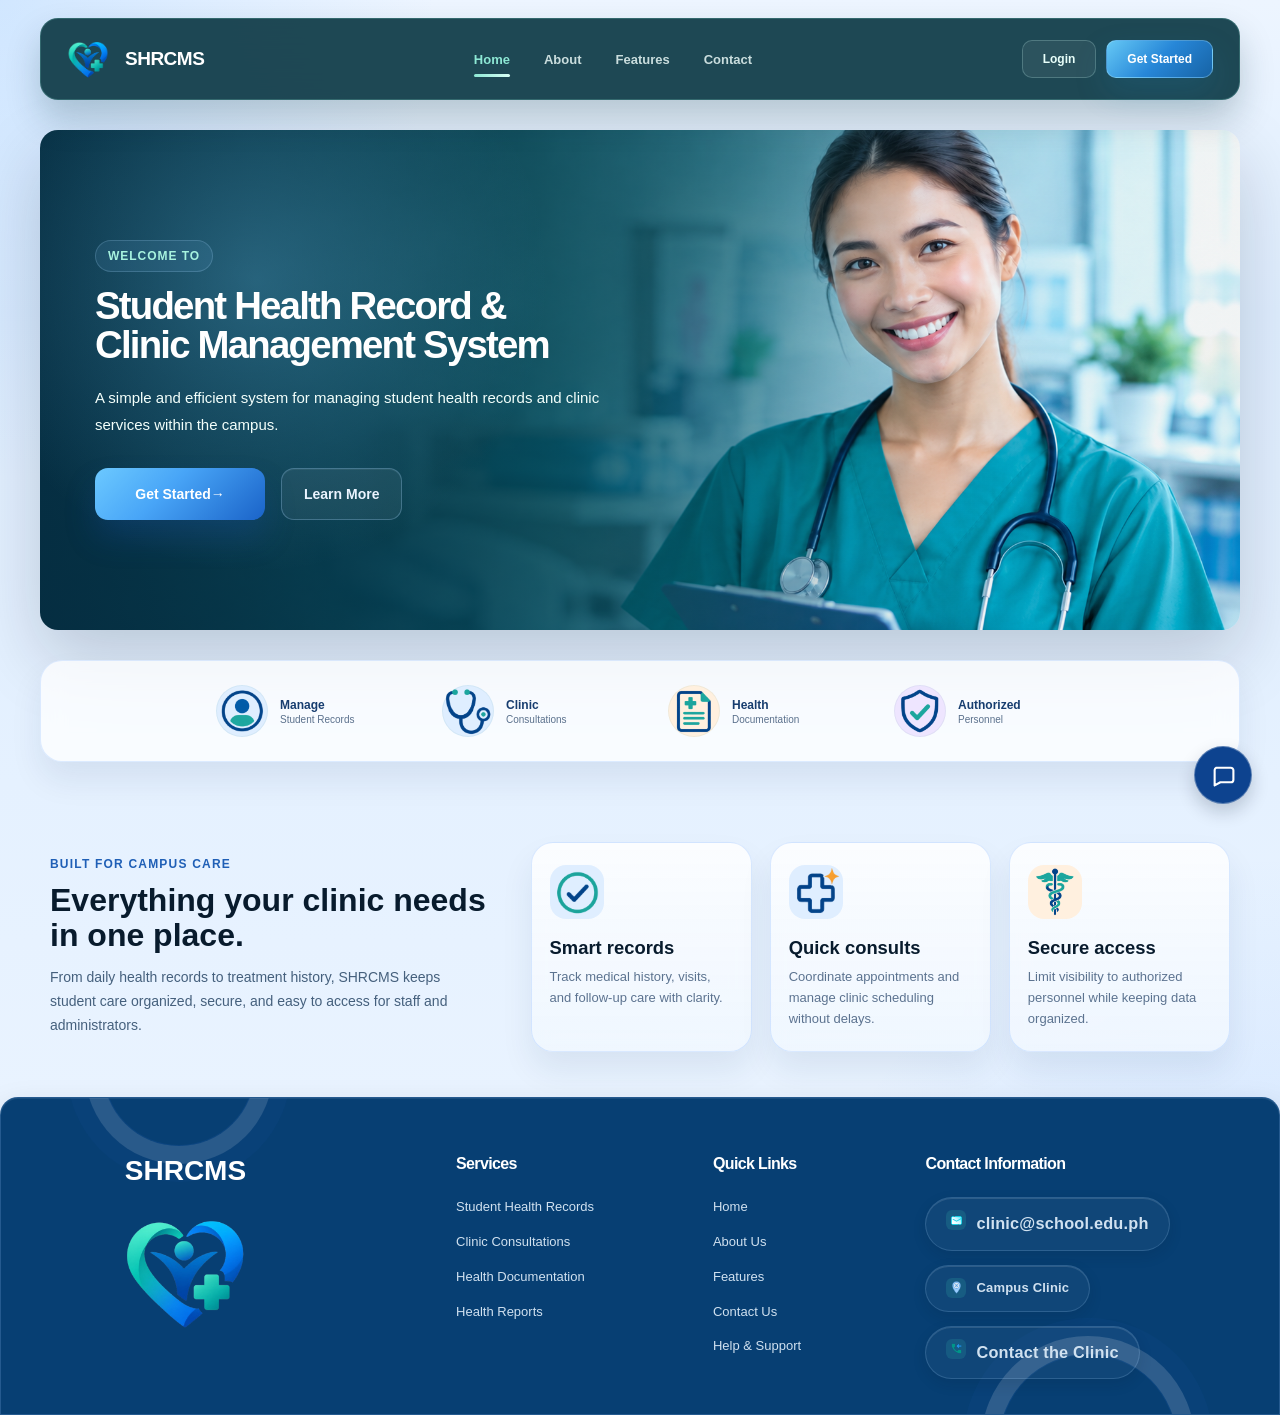
==== html/index.html @ 75ec3ccc "checking" ====
<!DOCTYPE html>
<html lang="en">
<head>
    <meta charset="UTF-8">
    <meta name="viewport" content="width=device-width, initial-scale=1.0">
    <title>SHRCMS - Student Health Record & Clinic Management System</title>

    <link rel="stylesheet" href="../css/style.css">
</head>

<body>

    <!-- ================= NAVIGATION ================= -->
    <header class="navbar">

        <div class="logo-area">
            
       <img src="../image/logo2.png"
         alt="SHRCMS Logo"
             class="brand-logo">

            <div class="logo-text">
                <h2>SHRCMS</h2>
                
            </div>
        </div>

        <nav>
            <a href="index.html" class="active">Home</a>
            <a href="about.html">About</a>
            <a href="features.html">Features</a>
            <a href="contact.html">Contact</a>
        </nav>

        <div class="nav-buttons">
            <a href="../php/login.php" class="login-btn">Login</a>
            <a href="features.html" class="start-btn">Get Started</a>
        </div>

    </header>


    <!-- ================= HERO SECTION ================= -->
    <section class="hero">

        <div class="hero-content">

            <p class="welcome">Welcome to</p>

            <h1>
                Student Health Record &<br>
                Clinic Management System
            </h1>

            <p class="description">
                A simple and efficient system for managing student
                health records and clinic services within the campus.
            </p>

            <div class="hero-buttons">
                <a href="features.html" class="primary-btn">
                    Get Started <span>→</span>
                </a>

                <a href="about.html" class="secondary-btn">
                    Learn More
                </a>
            </div>

        </div>


        <div class="clinic-image">
            <div class="clinic-building">
                <div class="clinic-sign">
                    <span>+</span>
                    CAMPUS CLINIC
                </div>

                <div class="building">
                    <div class="window"></div>
                    <div class="window"></div>
                    <div class="door"></div>
                </div>

                <div class="mini-card">
                    <strong>12</strong>
                    <span>patients today</span>
                </div>
            </div>
        </div>

    </section>

    <!-- ================= FEATURE HIGHLIGHTS ================= -->
    
<section class="quick-features">

    <div class="quick-item">
        <div class="quick-icon green">
            <img src="../image/manage.png" alt="Student records">
        </div>
        <div class="quick-text">
            <h3>Manage</h3>
            <p>Student Records</p>
        </div>
    </div>

    <div class="quick-item">
        <div class="quick-icon mint">
            <img src="../image/clinics.png" alt="Clinic consultations">
        </div>
        <div class="quick-text">
            <h3>Clinic</h3>
            <p>Consultations</p>
        </div>
    </div>

    <div class="quick-item">
        <div class="quick-icon orange">
            <img src="../image/health.png" alt="Health documentation">
        </div>
        <div class="quick-text">
            <h3>Health</h3>
            <p>Documentation</p>
        </div>
    </div>

    <div class="quick-item">
        <div class="quick-icon purple">
            <img src="../image/authorized.png" alt="Authorized personnel">
        </div>
        <div class="quick-text">
            <h3>Authorized</h3>
            <p>Personnel</p>
        </div>
    </div>


    </section>

    
<section class="feature-showcase">
    <div class="feature-intro">
        <p class="small-title">Built for campus care</p>
        <h2>Everything your clinic needs in one place.</h2>
        <p>
            From daily health records to treatment history, SHRCMS keeps student care organized,
            secure, and easy to access for staff and administrators.
        </p>
    </div>

    <div class="feature-grid">

        <!-- Smart Records -->
        <article class="feature-card">
            <div class="feature-icon green">
                <img src="../image/check.png" alt="Smart records icon">
            </div>
            <h3>Smart records</h3>
            <p>Track medical history, visits, and follow-up care with clarity.</p>
        </article>

        <!-- Quick Consults -->
        <article class="feature-card">
            <div class="feature-icon mint">
                <img src="../image/cross.png" alt="Quick consultations icon">
            </div>
            <h3>Quick consults</h3>
            <p>Coordinate appointments and manage clinic scheduling without delays.</p>
        </article>

        <!-- Secure Access -->
        <article class="feature-card">
            <div class="feature-icon coral">
                <img src="../image/secure.png" alt="Secure access icon">
            </div>
            <h3>Secure access</h3>
            <p>Limit visibility to authorized personnel while keeping data organized.</p>
        </article>

    </div>
</section>


    


<footer class="site-footer" id="footer">

    <div class="footer-inner">

        
<!-- LOGO AND TITLE -->
<!-- LOGO AND TITLE -->
<div class="footer-brand">
    <a href="index.html" class="footer-brand-title">
        <span class="footer-brand-text">
            <strong>SHRCMS</strong>
        </span>

        <img src="../image/logo2.png"
             alt="SHRCMS Logo"
             class="footer-brand-logo">
    </a>
</div>


        <!-- SERVICES -->
        <div class="footer-column">
            <h3>Services</h3>
            <a href="features.html">Student Health Records</a>
            <a href="features.html">Clinic Consultations</a>
            <a href="features.html">Health Documentation</a>
            <a href="features.html">Health Reports</a>
        </div>

        <!-- QUICK LINKS -->
        <div class="footer-column">
            <h3>Quick Links</h3>
            <a href="index.html">Home</a>
            <a href="about.html">About Us</a>
            <a href="features.html">Features</a>
            <a href="contact.html">Contact Us</a>
            <a href="contact.html">Help &amp; Support</a>
        </div>

        <!-- CONTACT INFORMATION -->
        <div class="footer-column footer-contact">
            <h3>Contact Information</h3>

            <p>
                <span class="footer-contact-icon">
                <img src="../image/email.png" alt="">
            </span>
                <a href="mailto:clinic@school.edu.ph">
                    clinic@school.edu.ph
                </a>
            </p>

            <p>
                <span class="footer-contact-icon">
                <img src="../image/location (2).png" alt="">
            </span>
                <span>Campus Clinic</span>
            </p>

            <p>
                <span class="footer-contact-icon">
                <img src="../image/contact.png" alt="">
            </span>
                <a href="contact.html">Contact the Clinic</a>
            </p>
        </div>

    </div>

</footer>

<button class="back-to-top" type="button" aria-label="Back to top" aria-hidden="true" tabindex="-1">
    ↑
</button>
<div class="social-float">
    <div class="social-links" id="social-links" aria-hidden="true">
        <a href="https://www.facebook.com/rayj.aledo.1" target="_blank" rel="noopener noreferrer"
            aria-label="Facebook" tabindex="-1">
            <svg viewBox="0 0 24 24" aria-hidden="true"><path d="M13.4 21v-8h2.7l.4-3.1h-3.1v-2c0-.9.3-1.5 1.6-1.5h1.7V3.6c-.3 0-1.3-.1-2.4-.1-2.4 0-4.1 1.5-4.1 4.2v2.3H7.5V13h2.7v8h3.2Z"/></svg>
        </a>
        <a href="https://www.instagram.com/ray_xxyz09/" target="_blank" rel="noopener noreferrer"
            aria-label="Instagram" tabindex="-1">
            <svg viewBox="0 0 24 24" aria-hidden="true"><rect x="3.5" y="3.5" width="17" height="17" rx="5"/><circle cx="12" cy="12" r="4"/><circle class="social-icon-dot" cx="17.7" cy="6.7" r="1"/></svg>
        </a>
        <a href="mailto:rayjaledo60@gmail.com" aria-label="Email" tabindex="-1">
            <svg viewBox="0 0 24 24" aria-hidden="true"><rect x="3" y="5" width="18" height="14" rx="2"/><path d="m4 7 8 6 8-6"/></svg>
        </a>
    </div>
    <button class="social-toggle" type="button" aria-label="Open social links" aria-expanded="false"
        aria-controls="social-links">
        <svg class="social-chat-icon" viewBox="0 0 24 24" aria-hidden="true"><path d="M5 4.5h14a2.5 2.5 0 0 1 2.5 2.5v9a2.5 2.5 0 0 1-2.5 2.5H9l-5.5 3v-15A2.5 2.5 0 0 1 5 4.5Z"/></svg>
        <svg class="social-close-icon" viewBox="0 0 24 24" aria-hidden="true"><path d="m6 6 12 12M18 6 6 18"/></svg>
    </button>
</div>
<script src="../js/back-to-top.js" defer></script>

</body>
</html>
---- css/style.css ----
:root {
    --emerald-900: #081b2d;
    --emerald-800: #102f4f;
    --emerald-700: #1b4b87;
    --emerald-600: #2d6fe8;
    --emerald-500: #66b2ff;
    --emerald-100: #edf7ff;
    --emerald-50: #f7fbff;
    --tea-100: #dfeeff;
    --mint-100: #d9eeff;
    --white: #ffffff;
    --soft: #eef7ff;
    --text: #213f67;
    --muted: #5c7390;
    --shadow: 0 28px 70px rgba(7, 18, 32, 0.18);
}

* {
    margin: 0;
    padding: 0;
    box-sizing: border-box;
}

html {
    scroll-behavior: smooth;
}

body {
    font-family: Arial, Helvetica, sans-serif;
    background:
        radial-gradient(ellipse at top left, rgba(120, 185, 255, 0.24), transparent 24%),
        radial-gradient(ellipse at bottom right, rgba(64, 140, 255, 0.18), transparent 28%),
        linear-gradient(180deg, #edf5ff 0%, #dfeeff 22%, #edf5ff 100%);
    color: var(--emerald-900);
}

img {
    max-width: 100%;
    display: block;
}

a {
    text-decoration: none;
}

/* =========================================
   NAVIGATION BAR
========================================= */


.navbar {
    width: min(1200px, calc(100% - 36px));
    height: 82px;
    margin: 18px auto 0;
    display: flex;
    align-items: center;
    justify-content: space-between;
    padding: 0 26px 0 22px;

    /* Updated deep teal header */
    background: rgba(18, 61, 74, 0.94);
    border: 1px solid rgba(141, 232, 212, 0.20);
    border-radius: 18px;
    box-shadow: 0 18px 34px rgba(10, 48, 57, 0.22);

    position: relative;
    z-index: 10;
    backdrop-filter: blur(18px);
}

.logo-area {
    display: flex;
    align-items: center;
    gap: 12px;
}

.logo-icon {
    width: 50px;
    height: 50px;
    object-fit: contain;
    display: block;
    flex-shrink: 0;
    background: transparent;
    border: none;
}

.logo-text h2 {
    font-size: 19px;
    color: var(--white);
    letter-spacing: -0.5px;
}

.logo-text p {
    font-size: 9px;
    line-height: 1.2;
    font-weight: 700;
    color: #BDE9E5;
    letter-spacing: 0.12em;
    text-transform: uppercase;
}

nav {
    display: flex;
    align-items: center;
    gap: 34px;
}

nav a {
    position: relative;
    text-decoration: none;
    color: rgba(240, 255, 252, 0.82);
    font-size: 13px;
    font-weight: 700;
    padding: 10px 0;
    transition: color 0.2s ease;
}

nav a:hover,
nav a.active {
    color: #8DE8D4;
}

nav a.active::after {
    content: "";
    position: absolute;
    left: 0;
    bottom: 0;
    width: 100%;
    height: 3px;
    background: linear-gradient(90deg, #8DE8D4, #D8FFF5);
    border-radius: 10px;
}

.nav-buttons {
    display: flex;
    align-items: center;
    gap: 10px;
}

.login-btn,
.start-btn {
    text-decoration: none;
    padding: 11px 20px;
    border-radius: 10px;
    font-size: 12px;
    font-weight: 700;
    transition: transform 0.2s ease, box-shadow 0.2s ease;
}

.login-btn {
    color: #E8FFFA;
    background: rgba(255, 255, 255, 0.06);
    border: 1px solid rgba(189, 233, 229, 0.25);
}

.start-btn {
    color: var(--white);
    background: linear-gradient(135deg,
            #65C8F5 0%,
            #2787D8 50%,
            #1763A5 100%);
    border: 1px solid rgba(169, 230, 255, 0.35);
    box-shadow: 0 14px 30px rgba(25, 112, 155, 0.25);
}

.login-btn:hover,
.start-btn:hover,
.primary-btn:hover,
.secondary-btn:hover {
    transform: translateY(-1px);
}


/* =========================================
   HERO SECTION
========================================= */

.hero {
    max-width: 1200px;
    min-height: 480px;
    margin: 30px auto 0;
    padding: 0 10px;
    display: flex;
    align-items: stretch;
    position: relative;
    overflow: hidden;
    border-radius: 30px;
    background: linear-gradient(135deg, rgba(10, 39, 58, 0.82), rgba(38, 89, 120, 0.68));
    box-shadow: var(--shadow);
}

.hero-content {
    order: 2;
    width: 58%;
    display: flex;
    flex-direction: column;
    justify-content: center;
    padding: 52px 60px 52px 42px;
    position: relative;
    z-index: 2;
}

.hero::before {
    content: "";
    position: absolute;
    inset: 0;
    background: radial-gradient(circle at 18% 30%, rgba(120, 210, 255, 0.28), transparent 28%);
    pointer-events: none;
}

.clinic-image {
    order: 1;
    width: 42%;
    position: relative;
    display: flex;
    align-items: flex-end;
    justify-content: center;
    overflow: hidden;
    background: linear-gradient(135deg, rgba(120, 169, 255, 0.12), rgba(21, 67, 142, 0.06));
}

.welcome {
    display: inline-flex;
    align-self: flex-start;
    padding: 8px 12px;
    border-radius: 999px;
    background: rgba(127, 199, 255, 0.1);
    border: 1px solid rgba(175, 221, 255, 0.2);
    color: #eaf5ff;
    font-size: 12px;
    font-weight: 700;
    letter-spacing: 0.08em;
    text-transform: uppercase;
    margin-bottom: 14px;
}

.hero h1 {
    color: #ffffff;
    font-size: clamp(2.4rem, 3vw, 4.2rem);
    line-height: 1.02;
    letter-spacing: -1.8px;
    margin-bottom: 20px;
    font-weight: 800;
}

.hero h1 span {
    color: #72d6ff;
}

.description {
    max-width: 620px;
    font-size: 15px;
    line-height: 1.7;
    color: rgba(237, 246, 255, 0.9);
    margin-bottom: 30px;
}

.hero-buttons {
    display: flex;
    align-items: center;
    gap: 16px;
    flex-wrap: wrap;
}

.primary-btn,
.secondary-btn {
    display: inline-flex;
    align-items: center;
    justify-content: center;
    text-decoration: none;
    border-radius: 13px;
    font-size: 14px;
    font-weight: 800;
    transition: transform 0.2s ease, box-shadow 0.2s ease;
}

.primary-btn {
    min-width: 170px;
    min-height: 52px;
    background: linear-gradient(135deg, #6cc9ff 0%, #48a5f7 42%, #1a63c8 100%);
    color: var(--white);
    box-shadow: 0 18px 30px rgba(22, 78, 172, 0.25);
    padding: 0 22px;
}

.call-icon {
    margin-right: 10px;
    font-size: 18px;
}

.secondary-btn {
    min-height: 52px;
    padding: 0 22px;
    color: #eaf4ff;
    background: rgba(255, 255, 255, 0.06);
    border: 1px solid rgba(170, 214, 255, 0.28);
    box-shadow: inset 0 1px 0 rgba(255, 255, 255, 0.06);
}

.clinic-image::before {
    content: "";
    position: absolute;
    inset: 0;
    background: linear-gradient(90deg, rgba(21, 58, 78, 0.18), rgba(21, 58, 78, 0.04));
}

.clinic-image img {
    position: relative;
    z-index: 1;
    width: 110%;
    height: 100%;
    object-fit: cover;
    object-position: center center;
    filter: saturate(1.08) contrast(1.02);
    transform: scale(1.06);
    opacity: 0.92;
}

/* =========================================
   STATS PANEL
========================================= */

.stats-panel {
    max-width: 1200px;
    margin: 28px auto 0;
    display: grid;
    grid-template-columns: repeat(4, minmax(0, 1fr));
    gap: 18px;
    padding: 0 10px;
}

.stat-item {
    display: flex;
    flex-direction: column;
    align-items: center;
    justify-content: center;
    gap: 6px;
    min-height: 110px;
    padding: 18px 12px;
    background: rgba(255, 255, 255, 0.75);
    border: 1px solid rgba(120, 203, 183, 0.34);
    border-radius: 20px;
    box-shadow: 0 10px 28px rgba(8, 91, 79, 0.04);
}

.stat-item strong {
    font-size: 1.7rem;
    color: var(--emerald-900);
}

.stat-item span {
    font-size: 12px;
    color: var(--muted);
    font-weight: 700;
    letter-spacing: 0.08em;
    text-transform: uppercase;
}

/* =========================================
   QUICK FEATURES
========================================= */

.quick-features {
    max-width: 1200px;
    margin: 30px auto 0;
    min-height: 100px;
    display: flex;
    align-items: center;
    justify-content: center;
    gap: 56px;
    padding: 24px 32px;
    background: rgba(255, 255, 255, 0.76);
    box-shadow: 0 18px 32px rgba(13, 42, 76, 0.08);
    border-radius: 22px;
    border: 1px solid rgba(130, 180, 255, 0.24);
    position: relative;
    z-index: 5;
    backdrop-filter: blur(12px);
}

.quick-item {
    display: flex;
    align-items: center;
    gap: 12px;
    min-width: 170px;
}

.quick-icon {
    width: 52px;
    height: 52px;
    display: flex;
    align-items: center;
    justify-content: center;
    border-radius: 50%;
    font-size: 22px;
    box-shadow: inset 0 0 0 1px rgba(12, 123, 100, 0.06);
}

.quick-icon.green {
    background: #dfeeff;
    color: #1d5db5;
}

.quick-icon.mint {
    background: #dfeeff;
    color: #2b6fd8;
}

.quick-icon.orange {
    background: #fff0df;
    color: #f07c36;
}

.quick-icon.purple {
    background: #eee5ff;
    color: #7952d6;
}

.quick-item h3 {
    font-size: 12px;
    color: #173d6f;
    margin-bottom: 2px;
}

.quick-item p {
    font-size: 10px;
    color: #5a708c;
}

/* =========================================
   FEATURE SHOWCASE
========================================= */

.feature-showcase {
    max-width: 1200px;
    margin: 52px auto 0;
    padding: 28px 10px 0;
    display: grid;
    grid-template-columns: 1.1fr 1.7fr;
    gap: 28px;
    align-items: center;
}

.feature-intro {
    padding: 10px 14px 10px 0;
}

.small-title {
    color: #1f5fb6;
    font-size: 12px;
    font-weight: 800;
    letter-spacing: 0.1em;
    text-transform: uppercase;
    margin-bottom: 12px;
}

.feature-intro h2,
.info-section h2 {
    font-size: clamp(2rem, 2.2vw, 3rem);
    line-height: 1.08;
    color: var(--emerald-900);
    margin-bottom: 14px;
}

.feature-intro p:last-child,
.info-copy p:last-child {
    max-width: 520px;
    font-size: 14px;
    line-height: 1.7;
    color: #45607d;
}

.feature-grid {
    display: grid;
    grid-template-columns: repeat(3, minmax(0, 1fr));
    gap: 18px;
}

.feature-card {
    background: linear-gradient(180deg, rgba(255, 255, 255, 0.82), rgba(240, 247, 255, 0.88));
    border: 1px solid rgba(140, 185, 255, 0.3);
    border-radius: 22px;
    padding: 22px 18px;
    box-shadow: 0 18px 32px rgba(15, 48, 94, 0.08);
    backdrop-filter: blur(10px);
}

.feature-icon {
    width: 54px;
    height: 54px;
    display: inline-flex;
    align-items: center;
    justify-content: center;
    border-radius: 16px;
    font-size: 22px;
    font-weight: 800;
    margin-bottom: 18px;
}

.feature-icon.green {
    background: #dfeeff;
    color: #1d5db5;
}

.feature-icon.mint {
    background: #dfeeff;
    color: #2b6fd8;
}

.feature-icon.coral {
    background: #fff0df;
    color: #f07c36;
}

.feature-card h3 {
    font-size: 1.15rem;
    color: var(--emerald-900);
    margin-bottom: 8px;
}

.feature-card p {
    font-size: 13px;
    line-height: 1.6;
    color: var(--muted);
}

/* =========================================
   INFORMATION SECTION
========================================= */

.info-section {
    max-width: 1200px;
    margin: 54px auto 0;
    padding: 34px 10px 10px;
    display: grid;
    grid-template-columns: 1.1fr 0.9fr;
    gap: 24px;
    align-items: center;
    background: linear-gradient(135deg, rgba(8, 27, 45, 0.95), rgba(22, 59, 109, 0.92));
    border-radius: 28px;
    border: 1px solid rgba(143, 186, 255, 0.2);
    box-shadow: 0 22px 42px rgba(7, 26, 45, 0.18);
}

.info-copy {
    padding: 18px 16px 30px 20px;
}

.info-panel {
    display: grid;
    grid-template-columns: repeat(2, minmax(0, 1fr));
    gap: 18px;
    padding: 18px 20px 30px 0;
}

.info-card {
    display: flex;
    flex-direction: column;
    gap: 8px;
    padding: 22px 18px;
    background: rgba(255, 255, 255, 0.06);
    border: 1px solid rgba(159, 204, 255, 0.16);
    border-radius: 20px;
    box-shadow: 0 10px 24px rgba(7, 26, 45, 0.12);
}

.info-card.accent {
    background: linear-gradient(135deg, rgba(121, 192, 255, 0.12), rgba(255, 255, 255, 0.04));
}

.label {
    font-size: 11px;
    font-weight: 800;
    letter-spacing: 0.1em;
    text-transform: uppercase;
    color: var(--emerald-700);
}

.info-card strong {
    font-size: clamp(1.6rem, 2vw, 2.5rem);
    color: var(--emerald-900);
}

.info-card small {
    font-size: 12px;
    color: var(--muted);
}

/* =========================================
   FOOTER
========================================= */

footer {
    width: min(1200px, calc(100% - 36px));
    margin: 36px auto 18px;
    padding: 28px 24px;
    display: flex;
    align-items: center;
    justify-content: center;
    min-height: 116px;
    position: relative;
    isolation: isolate;
    overflow: hidden;
    background:
        radial-gradient(ellipse at 12% 0%, rgba(255, 255, 255, 0.1), transparent 38%),
        radial-gradient(ellipse at 88% 100%, rgba(108, 194, 255, 0.12), transparent 42%),
        linear-gradient(135deg, rgba(7, 26, 45, 0.96), rgba(16, 45, 79, 0.96));
    color: var(--white);
    border: 1px solid rgba(157, 198, 255, 0.2);
    border-radius: 24px;
    box-shadow: 0 16px 34px rgba(7, 26, 45, 0.18), inset 0 1px 0 rgba(255, 255, 255, 0.08);
}

footer::before,
footer::after {
    content: "";
    position: absolute;
    z-index: -1;
    width: 150px;
    aspect-ratio: 1;
    border: 1px solid rgba(44, 106, 204, 0.14);
    border-radius: 50%;
    pointer-events: none;
}

footer::before {
    top: -104px;
    left: 8%;
    box-shadow: 0 0 0 18px rgba(255, 255, 255, 0.13), 0 0 0 36px rgba(44, 106, 204, 0.05);
}

footer::after {
    right: 8%;
    bottom: -118px;
    width: 176px;
    box-shadow: 0 0 0 18px rgba(255, 255, 255, 0.15), 0 0 0 36px rgba(44, 106, 204, 0.06);
}

footer p {
    position: relative;
    z-index: 1;
    padding: 12px 20px;
    border: 1px solid rgba(170, 214, 255, 0.18);
    border-radius: 999px;
    background: rgba(255, 255, 255, 0.04);
    box-shadow: 0 5px 14px rgba(7, 26, 45, 0.12), inset 0 1px 0 rgba(255, 255, 255, 0.12);
    font-size: 12px;
    font-weight: 700;
    letter-spacing: 0.015em;
    color: #dfeeff;
    margin: 0;
    text-align: center;
}

/* =========================================
   RESPONSIVE DESIGN
========================================= */

@media (max-width: 1000px) {
    .navbar {
        width: min(100% - 24px, 1200px);
        padding: 0 20px;
    }

    nav {
        gap: 18px;
    }

    .hero-content {
        padding-left: 30px;
    }

    .feature-showcase,
    .info-section {
        grid-template-columns: 1fr;
    }

    .feature-grid {
        grid-template-columns: repeat(3, minmax(0, 1fr));
    }

    .quick-features {
        gap: 24px;
        flex-wrap: wrap;
    }
}

@media (max-width: 760px) {
    .navbar {
        height: auto;
        padding: 16px 18px;
        flex-wrap: wrap;
        gap: 14px;
        border-radius: 16px;
    }

    nav {
        order: 3;
        width: 100%;
        justify-content: center;
        padding-top: 4px;
    }

    .hero {
        flex-direction: column;
        border-radius: 22px;
    }

    .hero-content,
    .clinic-image {
        width: 100%;
    }

    .hero-content {
        padding: 46px 24px 20px;
    }

    .clinic-image {
        min-height: 300px;
    }

    .stats-panel {
        grid-template-columns: repeat(2, minmax(0, 1fr));
    }

    .feature-grid {
        grid-template-columns: 1fr;
    }

    .info-panel {
        grid-template-columns: 1fr;
        padding-right: 18px;
    }

    footer {
        width: calc(100% - 28px);
        min-height: 96px;
        padding: 24px 18px;
        border-radius: 20px;
    }

    footer p {
        padding: 11px 15px;
        font-size: 11px;
    }
}

@media (max-width: 500px) {
    .nav-buttons {
        display: none;
    }

    nav {
        gap: 14px;
    }

    nav a {
        font-size: 11px;
    }

    .hero h1 {
        font-size: 2.2rem;
    }

    .description {
        font-size: 13px;
    }

    .quick-features {
        justify-content: flex-start;
        padding: 20px 18px;
    }

    .quick-item {
        width: 100%;
    }

    .stats-panel {
        grid-template-columns: 1fr;
    }

    .clinic-image {
        min-height: 250px;
    }
}

/* =========================================
   ABOUT PAGE
========================================= */

.about-page {
    background: transparent;
}

/* =========================================
   ABOUT HERO
========================================= */

.about-hero {
    max-width: 1200px;
    margin: 30px auto 0;
    padding: 52px 24px 40px;
    display: flex;
    align-items: center;
    justify-content: center;
    text-align: center;
    background: linear-gradient(135deg, #f2f7ff 0%, #e7f0ff 30%, #e0eeff 100%);
    border-radius: 30px;
    box-shadow: var(--shadow);
}

.about-title {
    max-width: 760px;
    padding: 0 18px;
}

.about-label,
.section-label {
    color: #245db7;
    font-size: 12px;
    font-weight: 800;
    letter-spacing: 0.12em;
    text-transform: uppercase;
    margin-bottom: 12px;
}

.about-title h1 {
    color: var(--emerald-900);
    font-size: clamp(2.2rem, 3vw, 3.6rem);
    line-height: 1.08;
    letter-spacing: -1.2px;
    margin-bottom: 12px;
}

.about-title>p:last-child {
    max-width: 620px;
    margin: 0 auto;
    color: var(--text);
    font-size: 15px;
    line-height: 1.7;
}

/* =========================================
   ABOUT CONTENT
========================================= */

.about-content {
    max-width: 1200px;
    margin: 34px auto 0;
    padding: 20px 10px 0;
    display: grid;
    grid-template-columns: minmax(0, 0.9fr) minmax(0, 1fr);
    gap: 34px;
    align-items: center;
}

/* =========================================
   ABOUT IMAGE
========================================= */

.about-image {
    position: relative;
    overflow: hidden;
    aspect-ratio: 4 / 3;
    border-radius: 28px;
    background: transparent;
}

.about-image img {
    width: 100%;
    height: 100%;
    object-fit: cover;
    display: block;
}


/* =========================================
   ABOUT TEXT
========================================= */

.about-text {
    padding: 10px 0;
}

.about-text h2 {
    color: var(--emerald-900);
    font-size: clamp(2rem, 2.4vw, 3rem);
    line-height: 1.12;
    letter-spacing: -1px;
    margin-bottom: 16px;
}

.about-text>p:not(.section-label) {
    color: var(--text);
    font-size: 15px;
    line-height: 1.75;
    margin-bottom: 15px;
}

/* =========================================
   GOAL BOX
========================================= */

.goal-box {
    margin-top: 22px;
    padding: 18px 20px;
    display: flex;
    align-items: flex-start;
    gap: 15px;
    background: linear-gradient(135deg, rgba(53, 122, 230, 0.08), rgba(255, 255, 255, 0.9));
    border: 1px solid rgba(120, 169, 255, 0.35);
    border-radius: 18px;
    box-shadow: 0 12px 24px rgba(21, 54, 102, 0.04);
}

.goal-icon {
    width: 44px;
    height: 44px;
    flex-shrink: 0;
    display: flex;
    align-items: center;
    justify-content: center;
    border-radius: 50%;
    background: linear-gradient(135deg, #2d7ae6, #194e9c);
    color: white;
    font-size: 22px;
    font-weight: 800;
}

.goal-box h3 {
    color: #143a6b;
    font-size: 16px;
    margin-bottom: 6px;
}

.goal-box p {
    color: var(--muted);
    font-size: 13px;
    line-height: 1.6;
}

/* =========================================
   PURPOSE SECTION
========================================= */

.purpose-section {
    max-width: 1200px;
    margin: 56px auto 0;
    padding: 18px 10px 60px;
    background: rgba(255, 255, 255, 0.2);
    border-top: 1px solid rgba(125, 205, 186, 0.2);
}

.purpose-heading {
    text-align: center;
    max-width: 720px;
    margin: 0 auto 40px;
}

.purpose-heading h2 {
    color: var(--emerald-900);
    font-size: clamp(2rem, 2.2vw, 3rem);
    line-height: 1.08;
    margin-bottom: 10px;
}

.purpose-heading>p:last-child {
    color: var(--muted);
    font-size: 14px;
    line-height: 1.7;
}

/* =========================================
   PURPOSE CARDS
========================================= */

.purpose-cards {
    max-width: 1200px;
    margin: 0 auto;
    display: grid;
    grid-template-columns: repeat(3, minmax(0, 1fr));
    gap: 20px;
}

.purpose-card {
    padding: 28px 22px;
    text-align: center;
    background: linear-gradient(180deg, rgba(255, 255, 255, 0.9), rgba(240, 255, 249, 0.8));
    border: 1px solid rgba(133, 212, 190, 0.35);
    border-radius: 22px;
    box-shadow: 0 16px 28px rgba(17, 82, 70, 0.05);
    transition: transform 0.2s ease, box-shadow 0.2s ease;
}

.purpose-card:hover {
    transform: translateY(-5px);
    box-shadow: 0 18px 30px rgba(17, 82, 70, 0.08);
}

.purpose-icon {
    width: 56px;
    height: 56px;
    margin: 0 auto 18px;
    display: flex;
    align-items: center;
    justify-content: center;
    border-radius: 18px;
    font-size: 23px;
}
.feature-showcase .feature-icon img,
.purpose-icon img,
.quick-icon img {
    width: 52px;
    height: 52px;
    object-fit: contain;
}
.purpose-icon.green {
    background: #dfeeff;
    color: #1d5db5;
}

.purpose-icon.blue {
    background: #dfeeff;
    color: #2b6fd8;
}

.purpose-icon.purple {
    background: #eee5ff;
    color: #7952d6;
}

.purpose-card h3 {
    color: var(--emerald-900);
    font-size: 1.1rem;
    margin-bottom: 9px;
}

.purpose-card p {
    color: var(--muted);
    font-size: 13px;
    line-height: 1.6;
}

/* =========================================
   MISSION SECTION
========================================= */

.mission-section {
    max-width: 1200px;
    margin: 24px auto 0;
    padding: 34px 10px 0;
    position: relative;
}

.mission-section::before {
    content: "";
    position: absolute;
    inset: 0;
    background: radial-gradient(circle at 20% 10%, rgba(115, 234, 202, 0.3), transparent 26%);
    pointer-events: none;
    z-index: 0;
}

.mission-heading,
.mission-grid,
.cta-banner {
    position: relative;
    z-index: 1;
}

.mission-heading {
    text-align: center;
    max-width: 700px;
    margin: 0 auto 26px;
}

.mission-heading h2 {
    color: var(--emerald-900);
    font-size: clamp(2rem, 2.2vw, 2.8rem);
    line-height: 1.1;
}

.mission-grid {
    display: grid;
    grid-template-columns: repeat(3, minmax(0, 1fr));
    gap: 18px;
}

.mission-item {
    background: rgba(255, 255, 255, 0.82);
    border: 1px solid rgba(133, 212, 190, 0.35);
    border-radius: 22px;
    padding: 28px 22px;
    box-shadow: 0 14px 28px rgba(17, 82, 70, 0.05);
}

.mission-item span {
    display: inline-flex;
    align-items: center;
    justify-content: center;
    width: 42px;
    height: 42px;
    border-radius: 12px;
    background: linear-gradient(135deg, #2d7ae6, #194e9c);
    color: #fff;
    font-size: 13px;
    font-weight: 800;
    margin-bottom: 16px;
}

.mission-item h3 {
    color: var(--emerald-900);
    font-size: 1.1rem;
    margin-bottom: 10px;
}

.mission-item p {
    color: var(--muted);
    font-size: 13px;
    line-height: 1.7;
}

/* =========================================
   CTA BANNER
========================================= */

.cta-banner {
    max-width: 1200px;
    margin: 38px auto 0;
    padding: 28px 26px;
    display: flex;
    align-items: center;
    justify-content: space-between;
    gap: 22px;
    background: linear-gradient(135deg, #edf5ff 0%, #f9fbff 100%);
    border: 1px solid rgba(120, 169, 255, 0.3);
    border-radius: 28px;
    box-shadow: 0 18px 34px rgba(24, 61, 112, 0.05);
}

.cta-content {
    max-width: 620px;
}

.cta-content h2 {
    color: var(--emerald-900);
    font-size: clamp(1.8rem, 2vw, 2.5rem);
    line-height: 1.15;
}

.cta-actions {
    display: flex;
    align-items: center;
    gap: 12px;
    flex-wrap: wrap;
}

/* =========================================
   ABOUT RESPONSIVE
========================================= */

@media (max-width: 800px) {
    .about-hero {
        margin-top: 18px;
        padding-top: 36px;
    }

    .about-title {
        padding: 0 18px;
    }

    .about-content {
        grid-template-columns: 1fr;
        padding: 26px 18px 0;
    }

    .about-image {
        min-height: 330px;
    }

    .purpose-cards,
    .mission-grid {
        grid-template-columns: 1fr;
    }

    .cta-banner {
        flex-direction: column;
        align-items: flex-start;
    }
}

@media (max-width: 500px) {
    .about-hero {
        border-radius: 22px;
        padding: 30px 16px 12px;
    }

    .about-title h1 {
        font-size: 2.2rem;
    }


    .cta-banner {
        padding: 24px 18px;
    }

    .cta-actions {
        width: 100%;
    }

    .cta-actions .primary-btn,
    .cta-actions .secondary-btn {
        width: 100%;
    }
}

/* =========================================
   FEATURES PAGE
========================================= */

.features-page {
    background: transparent;
    min-height: 100vh;
}

/* =========================================
   FEATURES HEADER
========================================= */

.features-header {
    max-width: 1200px;
    margin: 30px auto 0;
    text-align: center;
    padding: 52px 20px 32px;
    background:
        radial-gradient(ellipse at 82% 18%, rgba(64, 157, 174, 0.24), transparent 38%),
        linear-gradient(115deg, #0b3546 0%, #155766 58%, #0d3c4d 100%);
    border: 1px solid rgba(141, 232, 212, 0.2);
    border-radius: 30px;
    box-shadow: var(--shadow);
}

.features-label {
    color: #245db7;
    font-size: 12px;
    font-weight: 800;
    letter-spacing: 0.12em;
    text-transform: uppercase;
    margin-bottom: 12px;
}

.features-header h1 {
    color: var(--white);
    font-size: clamp(2.2rem, 3vw, 3.6rem);
    line-height: 1.08;
    letter-spacing: -1.2px;
    margin-bottom: 12px;
}

.features-header>p:last-child {
    color: #e2edff;
    font-size: 15px;
    line-height: 1.7;
    max-width: 600px;
    margin: auto;
}

.back-to-top {
    position: fixed;
    right: 28px;
    bottom: 28px;
    z-index: 20;
    width: 50px;
    height: 50px;
    display: flex;
    align-items: center;
    justify-content: center;
    color: var(--white);
    background: #123d7c;
    border: 1px solid rgba(255, 255, 255, 0.28);
    border-radius: 50%;
    box-shadow: 0 8px 20px rgba(8, 27, 45, 0.24);
    font: inherit;
    font-size: 25px;
    line-height: 1;
    cursor: pointer;
    opacity: 0;
    visibility: hidden;
    pointer-events: none;
    transform: translateY(8px);
    transition: opacity 0.2s ease, transform 0.2s ease, visibility 0.2s ease,
        background-color 0.2s ease;
}

.back-to-top.is-visible {
    opacity: 1;
    visibility: visible;
    pointer-events: auto;
    transform: translateY(0);
}

.back-to-top:hover {
    background: #0b3546;
}

.back-to-top:focus-visible {
    outline: 3px solid rgba(45, 111, 232, 0.45);
    outline-offset: 3px;
}

.social-float {
    position: fixed;
    right: 28px;
    bottom: 96px;
    z-index: 21;
}

.social-toggle,
.social-links a {
    display: flex;
    align-items: center;
    justify-content: center;
    color: var(--white);
    background: #0d438f;
    border: 1px solid rgba(255, 255, 255, 0.3);
    border-radius: 50%;
    box-shadow: 0 8px 18px rgba(8, 27, 45, 0.2);
}

.social-toggle {
    width: 58px;
    height: 58px;
    cursor: pointer;
    transition: background-color 0.2s ease, transform 0.2s ease;
}

.social-toggle:hover,
.social-links a:hover {
    background: #0b3546;
    transform: translateY(-2px);
}

.social-toggle svg {
    width: 25px;
    height: 25px;
    fill: none;
    stroke: currentColor;
    stroke-linecap: round;
    stroke-linejoin: round;
    stroke-width: 2;
}

.social-toggle .social-chat-icon path {
    fill: none;
}

.social-toggle .social-close-icon {
    display: none;
}

.social-float.is-open .social-chat-icon {
    display: none;
}

.social-float.is-open .social-close-icon {
    display: block;
}

.social-links {
    position: absolute;
    right: 3px;
    bottom: calc(100% + 12px);
    display: flex;
    flex-direction: column;
    gap: 12px;
    opacity: 0;
    visibility: hidden;
    pointer-events: none;
    transform: translateY(8px);
    transition: opacity 0.2s ease, transform 0.2s ease, visibility 0.2s ease;
}

.social-float.is-open .social-links {
    opacity: 1;
    visibility: visible;
    pointer-events: auto;
    transform: translateY(0);
}

.social-links a {
    width: 48px;
    height: 48px;
    transition: background-color 0.2s ease, transform 0.2s ease;
}

.social-links svg {
    width: 23px;
    height: 23px;
    fill: none;
    stroke: currentColor;
    stroke-linecap: round;
    stroke-linejoin: round;
    stroke-width: 1.8;
}

.social-links a:first-child svg {
    fill: currentColor;
    stroke: none;
}

.social-links .social-icon-dot {
    fill: currentColor;
    stroke: none;
}

.social-toggle:focus-visible,
.social-links a:focus-visible {
    outline: 3px solid rgba(45, 111, 232, 0.45);
    outline-offset: 3px;
}

/* =========================================
   FEATURES GRID
========================================= */

.features-grid {
    max-width: 1200px;
    margin: 34px auto 0;
    padding: 0 10px;
    display: grid;
    grid-template-columns: repeat(6, minmax(0, 1fr));
    gap: 18px;
}

.features-grid > .feature-card {
    grid-column: span 2;
}

.features-grid > .feature-card:nth-last-child(2) {
    grid-column: 2 / span 2;
}

.features-grid > .feature-card:last-child {
    grid-column: 4 / span 2;
}

/* =========================================
   FEATURE CARD
========================================= */

.features-page .feature-card {
    min-height: 175px;
    display: flex;
    align-items: flex-start;
    gap: 18px;
    padding: 25px 22px;
    background: linear-gradient(180deg, rgba(255, 255, 255, 0.9), rgba(240, 255, 249, 0.8));
    border: 1px solid rgba(133, 212, 190, 0.35);
    border-radius: 22px;
    box-shadow: 0 16px 28px rgba(17, 82, 70, 0.05);
    transition: transform 0.2s ease, box-shadow 0.2s ease;
}

.features-page .feature-card:hover {
    transform: translateY(-5px);
    box-shadow: 0 18px 30px rgba(17, 82, 70, 0.08);
}

/* =========================================
   FEATURE ICON
========================================= */

.features-page .feature-icon {
    width: 58px;
    height: 58px;
    min-width: 58px;
    display: flex;
    align-items: center;
    justify-content: center;
    border-radius: 18px;
    font-size: 24px;
    border: 1px solid transparent;
}

.feature-icon.green {
    background: #dfeeff;
    color: #1d5db5;
    border-color: rgba(29, 93, 181, 0.22);
}

.feature-icon.teal {
    background: #dfeeff;
    color: #2b6fd8;
    border-color: rgba(43, 111, 216, 0.22);
}

.feature-icon.orange {
    background: #fff0df;
    color: #ed7132;
    border-color: rgba(237, 113, 50, 0.24);
}

.feature-icon.pink {
    background: #ffe5ea;
    color: #e64d6b;
    border-color: rgba(230, 77, 107, 0.22);
}

.feature-icon.blue {
    background: #e0f2ff;
    color: #1d5db5;
    border-color: rgba(29, 93, 181, 0.22);
}

.feature-icon.purple {
    background: #eee5ff;
    color: #7952d6;
    border-color: rgba(121, 82, 214, 0.22);
}

/* =========================================
   FEATURE CONTENT
========================================= */

.features-page .feature-content h2 {
    color: var(--emerald-900);
    font-size: 1.1rem;
    margin-bottom: 9px;
}

.features-page .feature-content p {
    color: var(--muted);
    font-size: 13px;
    line-height: 1.7;
}

/* =========================================
   ADDITIONAL FEATURES
========================================= */

.additional-features {
    max-width: 1200px;
    margin: 58px auto 0;
    padding: 30px 10px 60px;
    background: rgba(255, 255, 255, 0.2);
    border-top: 1px solid rgba(125, 205, 186, 0.2);
}

.additional-heading {
    max-width: 720px;
    margin: 0 auto 40px;
    text-align: center;
}

.additional-heading h2 {
    color: var(--emerald-900);
    font-size: clamp(2rem, 2.2vw, 2.8rem);
    line-height: 1.1;
    margin-bottom: 10px;
}

.additional-heading>p:last-child {
    color: var(--muted);
    font-size: 14px;
    line-height: 1.7;
}

/* =========================================
   ADDITIONAL CARDS
========================================= */

.additional-grid {
    max-width: 1200px;
    margin: auto;
    display: grid;
    grid-template-columns: repeat(3, minmax(0, 1fr));
    gap: 20px;
}

.additional-card {
    padding: 28px;
    background: linear-gradient(180deg, rgba(255, 255, 255, 0.9), rgba(240, 255, 249, 0.8));
    border: 1px solid rgba(133, 212, 190, 0.35);
    border-radius: 22px;
    box-shadow: 0 16px 28px rgba(17, 82, 70, 0.05);
}

.additional-card span {
    display: inline-flex;
    align-items: center;
    justify-content: center;
    width: 38px;
    height: 38px;
    margin-bottom: 15px;
    border-radius: 50%;
    background: linear-gradient(135deg, #2d7ae6, #194e9c);
    color: #fff;
    font-size: 11px;
    font-weight: 800;
}

.additional-card h3 {
    color: var(--emerald-900);
    font-size: 1.1rem;
    margin-bottom: 8px;
}

.additional-card p {
    color: var(--muted);
    font-size: 13px;
    line-height: 1.7;
}

/* =========================================
   FEATURES RESPONSIVE
========================================= */

@media (max-width: 900px) {
    .features-grid {
        grid-template-columns: repeat(2, 1fr);
    }

    .additional-grid {
        grid-template-columns: 1fr;
    }
}

@media (max-width: 600px) {
    .features-header {
        border-radius: 22px;
        padding: 38px 18px 26px;
    }

    .features-header h1 {
        font-size: 2.2rem;
    }

    .features-grid {
        grid-template-columns: 1fr;
        padding: 20px 18px 0;
    }

    .features-grid > .feature-card,
    .features-grid > .feature-card:nth-last-child(2),
    .features-grid > .feature-card:last-child {
        grid-column: 1;
    }

    .feature-card {
        min-height: auto;
    }

    .additional-features {
        padding: 30px 18px 50px;
    }
}

/* =========================================
   CONTACT PAGE
========================================= */

.contact-page {
    width: min(1200px, calc(100% - 36px));
    margin: 30px auto 70px;
}

.contact-label {
    color: var(--emerald-600);
    font-size: 12px;
    font-weight: 800;
    letter-spacing: 0.12em;
    text-transform: uppercase;
    margin-bottom: 12px;
}

.contact-layout {
    display: grid;
    grid-template-columns: repeat(2, minmax(0, 1fr));
    gap: 28px;
    align-items: stretch;
    padding: 0;
}

.contact-details {
    padding: 30px;
    background: linear-gradient(145deg, #e8f3ff, #e8f8f5);
    border: 1px solid rgba(45, 111, 232, 0.12);
    border-radius: 24px;
    box-shadow: 0 16px 32px rgba(15, 48, 94, 0.06);
}

.contact-details h2,
.contact-form h2 {
    color: var(--emerald-900);
    font-size: clamp(1.7rem, 2.2vw, 2.3rem);
    letter-spacing: -0.6px;
    margin-bottom: 12px;
}

.contact-intro,
.contact-info-card p {
    color: var(--muted);
    font-size: 14px;
    line-height: 1.7;
}

.contact-intro {
    margin-bottom: 25px;
}

.contact-info-card {
    display: flex;
    align-items: flex-start;
    gap: 16px;
    padding: 18px 0;
    border-bottom: 1px solid rgba(45, 111, 232, 0.16);
}

.contact-info-card:last-child {
    border-bottom: 0;
}

.contact-info-icon {
    display: flex;
    flex: 0 0 46px;
    height: 46px;
    align-items: center;
    justify-content: center;
    color: var(--emerald-700);
    background: var(--emerald-100);
    border: 1px solid rgba(45, 111, 232, 0.12);
    border-radius: 15px;
    font-size: 21px;
}

.contact-info-card h3 {
    color: var(--emerald-900);
    font-size: 15px;
    margin: 2px 0 5px;
}

.contact-form {
    max-width: 820px;
    margin: 30px auto 0;
    display: flex;
    flex-direction: column;
    padding: 32px;
    background: rgba(255, 255, 255, 0.88);
    border: 1px solid rgba(111, 196, 176, 0.38);
    border-radius: 24px;
    box-shadow: 0 18px 38px rgba(15, 82, 72, 0.08);
}

.clinic-card {
    overflow: hidden;
    align-self: start;
    padding: 12px;
    background: #fff;
    border: 1px solid rgba(45, 111, 232, 0.14);
    border-radius: 24px;
    box-shadow: 0 18px 38px rgba(15, 48, 94, 0.09);
}

.clinic-card-photo {
    position: relative;
    aspect-ratio: 3 / 2;
    display: flex;
    align-items: center;
    justify-content: center;
    padding: 20px;
    color: #45658d;
    background: linear-gradient(135deg, #e8f3ff, #dff2f2);
    border: 1px dashed rgba(45, 111, 232, 0.35);
    border-radius: 16px;
    font-size: 14px;
    text-align: center;
}

.clinic-card-photo img {
    position: absolute;
    inset: 0;
    width: 100%;
    height: 100%;
    display: block;
    object-fit: cover;
    border-radius: inherit;
}

.clinic-card-content {
    padding: 24px 18px 20px;
    color: var(--text);
    text-align: center;
}

.clinic-card-content h2 {
    margin-bottom: 10px;
    color: var(--emerald-700);
    font-size: 1.35rem;
}

.clinic-card-location,
.clinic-card-content>p:last-child {
    color: var(--muted);
    font-size: 14px;
    line-height: 1.7;
}

.clinic-card-content h3 {
    margin: 22px 0 8px;
    color: var(--emerald-900);
    font-size: 13px;
    letter-spacing: 0.04em;
}

.clinic-directions {
    display: inline-flex;
    align-items: center;
    justify-content: center;
    margin-top: 24px;
    padding: 11px 24px;
    color: var(--white);
    background: #194e9c;
    border-radius: 10px;
    box-shadow: 0 8px 16px rgba(29, 87, 183, 0.16);
    font-size: 14px;
    font-weight: 700;
    transition: background-color 0.2s ease, transform 0.2s ease, box-shadow 0.2s ease;
}

.clinic-directions:hover {
    background: #123d7c;
    box-shadow: 0 10px 20px rgba(29, 87, 183, 0.22);
    transform: translateY(-1px);
}

.clinic-directions:focus-visible {
    outline: 3px solid rgba(45, 111, 232, 0.35);
    outline-offset: 3px;
}

.contact-form .contact-label {
    margin-bottom: 10px;
}

.contact-form h2 {
    font-size: 1.65rem;
    margin-bottom: 8px;
}

.form-note,
.form-disclaimer {
    color: var(--muted);
    font-size: 12px;
    line-height: 1.6;
}

.form-note {
    margin-bottom: 22px;
}

.contact-form label {
    color: var(--emerald-900);
    font-size: 13px;
    font-weight: 700;
    margin: 0 0 7px;
}

.contact-form input,
.contact-form select,
.contact-form textarea {
    width: 100%;
    margin-bottom: 17px;
    padding: 12px 14px;
    color: var(--emerald-900);
    background: #fbfffd;
    border: 1px solid #cfe7df;
    border-radius: 10px;
    font: inherit;
    font-size: 14px;
}

.contact-form textarea {
    min-height: 130px;
    resize: vertical;
}

.contact-form input:focus,
.contact-form select:focus,
.contact-form textarea:focus {
    outline: 3px solid rgba(24, 184, 154, 0.16);
    border-color: var(--emerald-600);
}

.contact-submit {
    display: inline-flex;
    align-items: center;
    justify-content: center;
    gap: 12px;
    padding: 14px 20px;
    color: var(--white);
    background: linear-gradient(135deg, #2d7ae6, #194e9c);
    border: 0;
    border-radius: 12px;
    box-shadow: 0 12px 22px rgba(29, 87, 183, 0.16);
    font: inherit;
    font-size: 14px;
    font-weight: 800;
    cursor: pointer;
    transition: transform 0.2s ease, box-shadow 0.2s ease;
}

.contact-submit:hover {
    transform: translateY(-1px);
    box-shadow: 0 15px 26px rgba(29, 87, 183, 0.22);
}

.form-status {
    min-height: 18px;
    margin-top: 12px;
    color: var(--emerald-700);
    font-size: 13px;
    line-height: 1.5;
}

.form-disclaimer {
    margin-top: 8px;
}

@media (max-width: 760px) {
    .contact-layout {
        grid-template-columns: 1fr;
        gap: 24px;
    }

    .contact-details {
        padding: 24px 20px;
    }
}

@media (max-width: 500px) {
    .contact-page {
        width: calc(100% - 28px);
        margin-top: 22px;
    }

    .contact-form {
        padding: 24px 18px;
        border-radius: 20px;
    }
}

/* ==========================================
   LANDING PAGE HERO BACKGROUND IMAGE
========================================== */

.hero {
    position: relative;
    display: flex;
    align-items: center;
    min-height: 500px;
    overflow: hidden;
    border-radius: 18px;

    background-image:
        linear-gradient(90deg,
            rgba(5, 45, 65, 0.88) 0%,
            rgba(5, 65, 75, 0.70) 48%,
            rgba(5, 65, 75, 0.18) 100%),
        url("../image/clinic.jpg");

    background-size: cover;
    background-position: right center;
    background-repeat: no-repeat;
}

/* Keep the heading and buttons above the background */

.hero-content {
    position: relative;
    z-index: 2;
    width: 100%;
    max-width: 700px;
    padding: 55px 45px;
}

.hero .welcome {
    color: #a7f3df;
}

.hero h1 {
    color: #ffffff;
}

.hero .description {
    color: #f3fffb;
    line-height: 1.8;
}

/* Hide the old CSS-drawn clinic illustration */

.hero .clinic-image {
    display: none;
}

/* Make the hero fit smaller screens */

@media (max-width: 768px) {
    .hero {
        min-height: 400px;
        background-position: center;
        border-radius: 12px;
    }

    .hero-content {
        padding: 40px 24px;
    }

    .hero h1 {
        font-size: 30px;
    }
}

/* FINAL HERO IMAGE POSITION */

.hero {
    background-image:
        linear-gradient(90deg,
            rgba(5, 45, 65, 0.88) 0%,
            rgba(5, 65, 75, 0.55) 42%,
            rgba(5, 65, 75, 0.05) 75%),
        url("../image/clinic.png") !important;

    background-size: cover !important;
    background-position: 75% center !important;
    background-repeat: no-repeat !important;

    padding-right: 30px;
    box-sizing: border-box;
}

/* Keep text on the left */
.hero-content {
    width: 55%;
    max-width: 650px;
    position: relative;
    z-index: 2;
}

/* Hide the old drawn clinic */
.hero .clinic-image {
    display: none !important;
}

@media (max-width: 768px) {
    .hero {
        background-position: 68% center !important;
    }

    .hero-content {
        width: 100%;
    }
}

/* =================================
   SHRCMS PROFESSIONAL FOOTER
================================= */

.site-footer {
    position: relative;
    width: min(1200px, calc(100% - 36px));
    margin: 60px auto 0;
    padding: 52px 28px 18px;
    background: linear-gradient(180deg, #0a3f7a 0%, #072d5b 100%);
    color: #fff;
    overflow: hidden;
    border-radius: 18px 18px 0 0;
}

.footer-inner {
    max-width: 1160px;
    margin: 0 auto;
    display: grid;
    grid-template-columns: 1.6fr 1fr 1fr 1fr;
    gap: 32px;
    align-items: flex-start;
}

.footer-brand {
    display: flex;
    flex-direction: column;
    align-items: flex-start;
    gap: 20px;
    padding-top: 12px;
}

.brand-title {
    display: flex;
    flex-direction: column;
    align-items: center;
    gap: 10px;
    text-decoration: none;
}

.brand-small {
    font-size: 34px;
    margin-right: 6px;
    transform: translateY(10px);
    opacity: 0.9;
    display: inline-block;
}

.brand-large {
    font-size: clamp(2.7rem, 3.1vw, 5.2rem);
    display: inline-block;
}

.quality-badge {
    width: 135px;
    height: 135px;
    border-radius: 50%;
    background: linear-gradient(135deg, #d4a63a, #f6e6aa 40%, #d2a840 70%, #b8851e 100%);
    display: flex;
    align-items: center;
    justify-content: center;
    box-shadow: 0 12px 26px rgba(0, 0, 0, 0.18);
    margin-left: 28px;
}

.badge-ring {
    width: 116px;
    height: 116px;
    border-radius: 50%;
    border: 2px solid rgba(94, 67, 15, 0.7);
    display: flex;
    flex-direction: column;
    align-items: center;
    justify-content: center;
    text-align: center;
    font-size: 10px;
    letter-spacing: 0.14em;
    text-transform: uppercase;
    color: #4e3b10;
    background: rgba(255, 255, 255, 0.12);
    transform: rotate(-12deg);
}

.badge-ring strong {
    font-size: 11px;
    letter-spacing: 0.12em;
}

.footer-column {
    display: flex;
    flex-direction: column;
    gap: 12px;
    min-width: 0;
    padding-top: 6px;
}

.footer-column h3 {
    margin: 0 0 10px;
    color: #ffffff;
    font-size: clamp(1.5rem, 2vw, 2.6rem);
    font-weight: 700;
    line-height: 1.3;
    letter-spacing: -0.04em;
}

.footer-column a,
.footer-contact p,
.footer-contact a {
    color: rgba(230, 242, 255, 0.9);
    text-decoration: none;
    font-size: 1.02rem;
    line-height: 1.7;
}

.footer-column a {
    transition: opacity 0.2s ease;
}

.footer-column a:hover,
.footer-contact a:hover {
    opacity: 0.8;
}

.footer-contact {
    align-items: flex-start;
}

.footer-contact p {
    display: flex;
    align-items: center;
    gap: 10px;
    margin: 0;
}

.contact-icon {
    width: 22px;
    height: 22px;
    display: inline-flex;
    align-items: center;
    justify-content: center;
    border-radius: 50%;
    background: rgba(255, 255, 255, 0.08);
    color: #fff;
    font-size: 12px;
    font-weight: 700;
}

.floating-actions {
    position: absolute;
    right: 26px;
    bottom: 22px;
    display: flex;
    flex-direction: column;
    gap: 16px;
    align-items: center;
}

.jump-top,
.chat-button {
    width: 52px;
    height: 52px;
    border: none;
    border-radius: 50%;
    cursor: pointer;
    color: #0d3968;
    font-size: 28px;
    display: flex;
    align-items: center;
    justify-content: center;
    background: #ffffff;
    box-shadow: 0 12px 28px rgba(0, 0, 0, 0.18);
}

.chat-button {
    background: #59d7d7;
    color: #0b2f4a;
    font-size: 26px;
    margin-top: 4px;
}

@media (max-width: 900px) {
    .footer-inner {
        grid-template-columns: repeat(2, minmax(0, 1fr));
    }
}

@media (max-width: 520px) {
    .site-footer {
        padding: 36px 24px 18px;
    }

    .footer-inner {
        grid-template-columns: 1fr;
        gap: 26px;
    }

    .brand-title {
        letter-spacing: -1.5px;
    }

    .quality-badge {
        margin-left: 0;
    }

    .floating-actions {
        position: static;
        margin-top: 24px;
        flex-direction: row;
        justify-content: flex-end;
    }
}

/* FOOTER LAYOUT */

.site-footer {
    width: 100%;
    margin-top: 45px;
    padding: 45px 5% 0;
    box-sizing: border-box;
    background: #073F73;
    color: #ffffff;
    border-radius: 18px 18px 0 0;
    font-family: Arial, sans-serif;
}

.footer-inner {
    max-width: 1250px;
    margin: 0 auto;
    display: grid;
    grid-template-columns: 1.4fr 1fr 0.8fr 1.1fr;
    gap: 35px;
    align-items: start;
    padding-bottom: 35px;
}

/* LOGO AND TITLE */

.footer-brand {
    min-width: 0;
}

.brand-title {
    display: flex;
    align-items: center;
    gap: 12px;
    text-decoration: none;
    margin-bottom: 20px;
}

.brand-logo {
    width: 50px;
    height: 50px;
    object-fit: contain;
}

.brand-text {
    display: flex;
    flex-direction: column;
    gap: 4px;
}

.brand-text strong {
    color: #ffffff;
    font-size: 28px;
    font-weight: 800;
    letter-spacing: 1px;
}

.brand-text small {
    color: #BBD8F0;
    font-size: 9px;
    font-weight: bold;
    letter-spacing: 1px;
}

.brand-description {
    max-width: 270px;
    margin: 0;
    color: #D0E1F0;
    font-size: 13px;
    line-height: 1.8;
}

/* SERVICES AND QUICK LINKS */

.footer-column {
    min-width: 0;
    display: flex;
    flex-direction: column;
    align-items: flex-start;
    gap: 14px;
}

.footer-column h3 {
    margin: 5px 0 8px;
    color: #ffffff;
    font-size: 16px;
}

.footer-column>a {
    color: #D0E1F0;
    text-decoration: none;
    font-size: 13px;
    line-height: 1.6;
    overflow-wrap: anywhere;
    transition: color 0.2s ease;
}

.footer-column>a:hover {
    color: #72E0CF;
}

/* CONTACT INFORMATION */

.footer-contact p {
    display: flex;
    align-items: flex-start;
    gap: 10px;
    margin: 0;
    color: #D0E1F0;
    font-size: 13px;
    line-height: 1.6;
}

.contact-icon {
    width: 18px;
    flex-shrink: 0;
    color: #72E0CF;
    text-align: center;
}

.footer-contact a {
    color: #D0E1F0;
    text-decoration: none;
    overflow-wrap: anywhere;
}

.footer-contact a:hover {
    color: #72E0CF;
}

/* COPYRIGHT */

.footer-bottom {
    max-width: 1250px;
    margin: 0 auto;
    padding: 18px 0;
    border-top: 1px solid rgba(255, 255, 255, 0.18);
    display: flex;
    justify-content: space-between;
    align-items: center;
    flex-wrap: wrap;
    gap: 12px;
}

.footer-bottom p {
    margin: 0;
    color: #BBD0E3;
    font-size: 11px;
    line-height: 1.6;
}

/* RESPONSIVE DESIGN */

@media (max-width: 900px) {
    .footer-inner {
        grid-template-columns: repeat(2, minmax(0, 1fr));
        gap: 30px;
    }
}

@media (max-width: 520px) {
    .site-footer {
        padding: 35px 24px 0;
    }

    .footer-inner {
        grid-template-columns: 1fr;
        gap: 28px;
    }

    .footer-bottom {
        flex-direction: column;
        align-items: flex-start;
    }
}

/* FOOTER ONLY */
.footer-brand-title {
    display: flex;
    flex-direction: column;
    align-items: center;
    gap: 10px;
    text-decoration: none;
}

.footer-brand-text strong {
    color: #ffffff;
    font-size: 28px;
    font-weight: 800;
}

.footer-brand-logo {
    width: 150px;
    height: 150px;
    object-fit: contain;
    display: block;
}

/* ================= LOGIN PAGE STYLES ================= */
* {
    box-sizing: border-box;
    margin: 0;
    padding: 0;
    font-family: 'Segoe UI', Tahoma, Geneva, Verdana, sans-serif;
}

body.login-wrapper {
    background-color: #f0f4f8;
    height: 100vh;
    display: flex;
    justify-content: center;
    align-items: center;
}

.login-card {
    display: flex;
    width: 900px;
    height: 550px;
    background: #ffffff;
    border-radius: 16px;
    box-shadow: 0 10px 30px rgba(0, 0, 0, 0.08);
    overflow: hidden;
}

/* Wala nga Bahin (Branding & Illustration) */
.login-left-section {
    flex: 1;
    background: linear-gradient(135deg, #e3f2fd 0%, #bbdefb 100%);
    padding: 40px;
    display: flex;
    flex-direction: column;
    justify-content: space-between;
    position: relative;
}

.login-brand {
    display: flex;
    align-items: center;
    gap: 15px;
}

.login-logo-img {
    width: 45px;
    height: 45px;
    object-fit: contain;
}

.login-brand h2 {
    font-size: 22px;
    color: #0d47a1;
    font-weight: 700;
}

.login-brand p {
    font-size: 11px;
    color: #1565c0;
    line-height: 1.2;
}

.login-quote h3 {
    font-size: 24px;
    color: #0d47a1;
    font-weight: 600;
    line-height: 1.4;
}

/* Tuo nga Bahin (Login Form) */
.login-right-section {
    flex: 1;
    padding: 50px 40px;
    display: flex;
    flex-direction: column;
    justify-content: center;
}

.login-right-section h2 {
    font-size: 24px;
    color: #1a202c;
    margin-bottom: 25px;
    font-weight: 700;
}

.login-input-group {
    position: relative;
    margin-bottom: 20px;
}

.login-input-group .input-icon {
    position: absolute;
    left: 15px;
    top: 50%;
    transform: translateY(-50%);
    font-size: 16px;
}

.login-input-group input {
    width: 100%;
    padding: 14px 15px 14px 45px;
    border: 1px solid #cbd5e1;
    border-radius: 8px;
    font-size: 14px;
    outline: none;
    transition: border-color 0.2s;
}

.login-input-group input:focus {
    border-color: #2563eb;
    box-shadow: 0 0 0 3px rgba(37, 99, 235, 0.1);
}

.toggle-password {
    position: absolute;
    right: 15px;
    top: 50%;
    transform: translateY(-50%);
    cursor: pointer;
    font-size: 16px;
    color: #64748b;
}

.login-options {
    display: flex;
    justify-content: space-between;
    align-items: center;
    margin-bottom: 25px;
    font-size: 13px;
    color: #475569;
}

.login-options label {
    display: flex;
    align-items: center;
    gap: 6px;
    cursor: pointer;
}

.forgot-link {
    color: #2563eb;
    text-decoration: none;
}

.forgot-link:hover {
    text-decoration: underline;
}

.login-submit-btn {
    width: 100%;
    padding: 14px;
    background-color: #2563eb;
    color: white;
    border: none;
    border-radius: 8px;
    font-size: 16px;
    font-weight: 600;
    cursor: pointer;
    transition: background-color 0.2s;
}

.login-submit-btn:hover {
    background-color: #1d4ed8;
}

.register-prompt {
    text-align: center;
    margin-top: 20px;
    font-size: 13px;
    color: #64748b;
}

.register-prompt a {
    color: #2563eb;
    text-decoration: none;
    font-weight: 600;
}

.register-prompt a:hover {
    text-decoration: underline;
}

.login-error {
    background-color: #fee2e2;
    color: #991b1b;
    padding: 10px 12px;
    border-radius: 6px;
    font-size: 13px;
    margin-bottom: 20px;
    border: 1px solid #fecaca;
}

/* ================= ADMIN DASHBOARD STYLES ================= */
body.admin-dashboard-body {
    margin: 0;
    padding: 0;
    font-family: 'Segoe UI', Tahoma, Geneva, Verdana, sans-serif;
    background-color: #f4f6f9;
    display: flex;
    height: 100vh;
    overflow: hidden;
}

/* Sidebar (Wala nga Bahin) */
.admin-sidebar {
    width: 260px;
    background-color: #0d1b2a;
    color: #ffffff;
    display: flex;
    flex-direction: column;
    padding: 20px 0;
    box-shadow: 4px 0 10px rgba(0, 0, 0, 0.05);
}

.admin-sidebar-brand {
    display: flex;
    align-items: center;
    gap: 12px;
    padding: 0 20px 25px 20px;
    border-bottom: 1px solid rgba(255, 255, 255, 0.1);
}

.admin-sidebar-brand img {
    width: 35px;
    height: 35px;
    object-fit: contain;
}

.admin-sidebar-brand h3 {
    font-size: 18px;
    font-weight: 700;
    margin: 0;
    color: #ffffff;
}

.admin-sidebar-brand p {
    font-size: 10px;
    color: #94a3b8;
    margin: 0;
    line-height: 1.2;
}

.admin-sidebar nav {
    margin-top: 20px;
    display: flex;
    flex-direction: column;
    gap: 5px;
}

.admin-sidebar nav a {
    display: flex;
    align-items: center;
    gap: 15px;
    padding: 12px 25px;
    color: #cbd5e1;
    text-decoration: none;
    font-size: 14px;
    font-weight: 500;
    transition: all 0.2s ease;
}

.admin-sidebar nav a:hover,
.admin-sidebar nav a.active {
    background-color: #1d4ed8;
    color: #ffffff;
    border-left: 4px solid #60a5fa;
}

.admin-sidebar nav a.logout-link {
    margin-top: auto;
    color: #f87171;
}

.admin-sidebar nav a.logout-link:hover {
    background-color: #dc2626;
    color: #ffffff;
    border-left: 4px solid #fca5a5;
}

/* Main Content Area (Tuo nga Bahin) */
.admin-main-content {
    flex: 1;
    display: flex;
    flex-direction: column;
    overflow-y: auto;
}

/* Header Bar */
.admin-header-bar {
    background-color: #ffffff;
    padding: 15px 30px;
    display: flex;
    justify-content: space-between;
    align-items: center;
    border-bottom: 1px solid #e2e8f0;
}

.admin-header-bar h2 {
    font-size: 22px;
    color: #1e293b;
    margin: 0;
    font-weight: 700;
}

.admin-profile-info {
    display: flex;
    align-items: center;
    gap: 12px;
}

.admin-profile-info img {
    width: 40px;
    height: 40px;
    border-radius: 50%;
    object-fit: cover;
}

.admin-profile-text h4 {
    font-size: 14px;
    color: #1e293b;
    margin: 0;
    font-weight: 600;
}

.admin-profile-text p {
    font-size: 11px;
    color: #64748b;
    margin: 0;
}

/* Dashboard Body Container */
.admin-dashboard-container {
    padding: 30px;
}

.admin-section-title {
    font-size: 18px;
    font-weight: 700;
    color: #1e293b;
    margin-bottom: 15px;
}

/* Stats Grid Cards */
.admin-stats-grid {
    display: grid;
    grid-template-columns: repeat(auto-fit, minmax(200px, 1fr));
    gap: 20px;
    margin-bottom: 35px;
}

.admin-stat-card {
    background-color: #ffffff;
    padding: 20px;
    border-radius: 12px;
    box-shadow: 0 4px 6px -1px rgba(0, 0, 0, 0.05);
    display: flex;
    flex-direction: column;
    justify-content: space-between;
    border-left: 5px solid #2563eb;
}

.admin-stat-card.users {
    border-left-color: #0ea5e9;
    background: linear-gradient(to right, #f0f9ff, #ffffff);
}

.admin-stat-card.students {
    border-left-color: #10b981;
    background: linear-gradient(to right, #ecfdf5, #ffffff);
}

.admin-stat-card.staff {
    border-left-color: #f97316;
    background: linear-gradient(to right, #fff7ed, #ffffff);
}

.admin-stat-header {
    display: flex;
    justify-content: space-between;
    align-items: center;
    font-size: 14px;
    color: #64748b;
    font-weight: 600;
}

.admin-stat-number {
    font-size: 28px;
    font-weight: 700;
    color: #0f172a;
    margin-top: 10px;
}

/* Quick Actions Grid */
.admin-actions-grid {
    display: grid;
    grid-template-columns: repeat(auto-fit, minmax(200px, 1fr));
    gap: 15px;
}

.admin-action-btn {
    background-color: #ffffff;
    padding: 16px 20px;
    border-radius: 10px;
    border: 1px solid #e2e8f0;
    display: flex;
    align-items: center;
    gap: 12px;
    text-decoration: none;
    color: #1e293b;
    font-weight: 600;
    font-size: 14px;
    box-shadow: 0 2px 4px rgba(0, 0, 0, 0.02);
    transition: all 0.2s ease;
}

.admin-action-btn:hover {
    transform: translateY(-2px);
    box-shadow: 0 4px 12px rgba(0, 0, 0, 0.08);
    background-color: #f8fafc;
}

.admin-action-btn.users-action {
    border-left: 4px solid #0ea5e9;
}

.admin-action-btn.staff-action {
    border-left: 4px solid #10b981;
}

.admin-action-btn.settings-action {
    border-left: 4px solid #f97316;
}
.feature-icon img {
    width: 32px;
    height: 32px;
    object-fit: contain;
    display: block;
}
/* CONTACT INFO ICON IMAGES */
.contact-info-icon {
    width: 46px;
    height: 46px;
    flex-shrink: 0;
    display: flex;
    align-items: center;
    justify-content: center;
    border-radius: 15px;
    background: #eef7ff;
    border: 1px solid #d3e6ff;
}

.contact-info-icon img {
    width: 22px;
    height: 22px;
    object-fit: contain;
    display: block;
}
```css
/* =====================================
   FOOTER CONTACT INFORMATION
===================================== */

.footer-contact-links {
    display: flex;
    flex-direction: column;
    align-items: flex-start;
    gap: 12px;
    margin-top: 16px;
}

/* Rounded Contact Buttons */
.footer-contact-pill {
    display: inline-flex;
    align-items: center;
    gap: 10px;
    min-height: 48px;
    padding: 8px 18px;
    border: 1px solid rgba(160, 207, 238, 0.25);
    border-radius: 50px;
    background: rgba(255, 255, 255, 0.045);
    color: #eaf5ff;
    text-decoration: none;
    font-size: 14px;
    font-weight: 650;
    transition: background 0.25s ease,
                border-color 0.25s ease,
                transform 0.25s ease;
}

/* Contact Icon Background */
.footer-contact-icon {
    width: 20px;
    height: 20px;
    flex-shrink: 0;
    display: flex;
    align-items: center;
    justify-content: center;
    border-radius: 6px;
    background: rgba(61, 211, 190, 0.15);
}

/* Contact Icon Image */
.footer-contact-icon img {
    width: 13px;
    height: 13px;
    object-fit: contain;
    display: block;
}

/* Hover Effect */
.footer-contact-pill:hover {
    background: rgba(255, 255, 255, 0.10);
    border-color: rgba(91, 215, 206, 0.55);
    transform: translateY(-2px);
}

/* Keep Footer Text Readable */
.footer-contact h3 {
    color: #ffffff;
    margin-bottom: 8px;
}

/* Mobile Responsive */
@media (max-width: 600px) {
    .footer-contact-pill {
        max-width: 100%;
        font-size: 12px;
        padding: 8px 13px;
    }
}
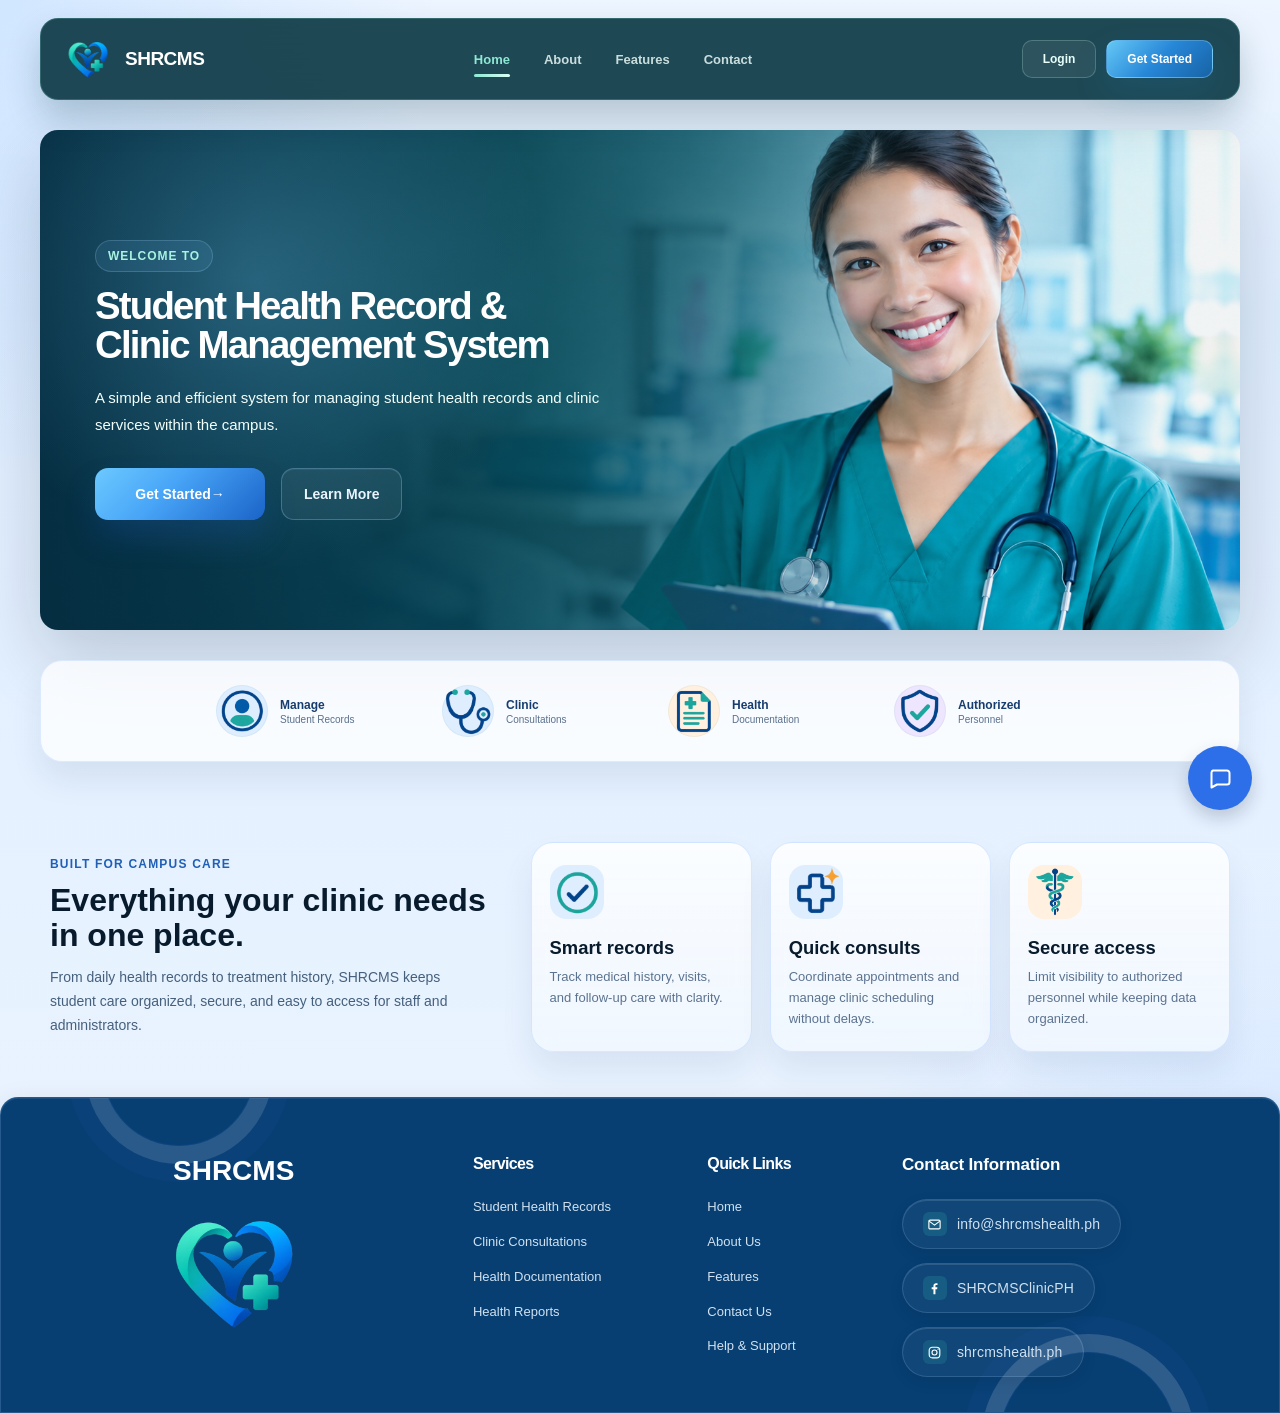
==== commit 54e7fbbe: "hekhok" ====
--- a/html/index.html
+++ b/html/index.html
@@ -231,25 +231,29 @@
 
             <p>
                 <span class="footer-contact-icon">
-                <img src="../image/email.png" alt="">
-            </span>
-                <a href="mailto:clinic@school.edu.ph">
-                    clinic@school.edu.ph
+                    <img src="../image/footer-email-icon.svg" alt="">
+                </span>
+                <a href="">
+                    info@shrcmshealth.ph
                 </a>
             </p>
 
             <p>
                 <span class="footer-contact-icon">
-                <img src="../image/location (2).png" alt="">
-            </span>
-                <span>Campus Clinic</span>
+                    <img src="../image/facebook-icon.svg" alt="">
+                </span>
+                <a href="" target="_blank" rel="noopener noreferrer">
+                    SHRCMSClinicPH
+                </a>
             </p>
 
             <p>
                 <span class="footer-contact-icon">
-                <img src="../image/contact.png" alt="">
-            </span>
-                <a href="contact.html">Contact the Clinic</a>
+                    <img src="../image/instagram-icon.svg" alt="">
+                </span>
+                <a href="" target="_blank" rel="noopener noreferrer">
+                    shrcmshealth.ph
+                </a>
             </p>
         </div>
 
@@ -260,27 +264,48 @@
 <button class="back-to-top" type="button" aria-label="Back to top" aria-hidden="true" tabindex="-1">
     ↑
 </button>
-<div class="social-float">
-    <div class="social-links" id="social-links" aria-hidden="true">
-        <a href="https://www.facebook.com/rayj.aledo.1" target="_blank" rel="noopener noreferrer"
-            aria-label="Facebook" tabindex="-1">
-            <svg viewBox="0 0 24 24" aria-hidden="true"><path d="M13.4 21v-8h2.7l.4-3.1h-3.1v-2c0-.9.3-1.5 1.6-1.5h1.7V3.6c-.3 0-1.3-.1-2.4-.1-2.4 0-4.1 1.5-4.1 4.2v2.3H7.5V13h2.7v8h3.2Z"/></svg>
-        </a>
-        <a href="https://www.instagram.com/ray_xxyz09/" target="_blank" rel="noopener noreferrer"
-            aria-label="Instagram" tabindex="-1">
-            <svg viewBox="0 0 24 24" aria-hidden="true"><rect x="3.5" y="3.5" width="17" height="17" rx="5"/><circle cx="12" cy="12" r="4"/><circle class="social-icon-dot" cx="17.7" cy="6.7" r="1"/></svg>
-        </a>
-        <a href="mailto:rayjaledo60@gmail.com" aria-label="Email" tabindex="-1">
-            <svg viewBox="0 0 24 24" aria-hidden="true"><rect x="3" y="5" width="18" height="14" rx="2"/><path d="m4 7 8 6 8-6"/></svg>
-        </a>
-    </div>
-    <button class="social-toggle" type="button" aria-label="Open social links" aria-expanded="false"
-        aria-controls="social-links">
-        <svg class="social-chat-icon" viewBox="0 0 24 24" aria-hidden="true"><path d="M5 4.5h14a2.5 2.5 0 0 1 2.5 2.5v9a2.5 2.5 0 0 1-2.5 2.5H9l-5.5 3v-15A2.5 2.5 0 0 1 5 4.5Z"/></svg>
-        <svg class="social-close-icon" viewBox="0 0 24 24" aria-hidden="true"><path d="m6 6 12 12M18 6 6 18"/></svg>
+<div class="click-to-call-widget">
+    <section class="click-to-call-panel" id="click-to-call-panel" role="dialog"
+        aria-labelledby="click-to-call-title" aria-hidden="true" hidden>
+        <header class="click-to-call-header">
+            <span class="click-to-call-header-icon" aria-hidden="true">
+                <svg viewBox="0 0 24 24"><path d="M5 4.5h14a2.5 2.5 0 0 1 2.5 2.5v9a2.5 2.5 0 0 1-2.5 2.5H9l-5.5 3v-15A2.5 2.5 0 0 1 5 4.5Z"/></svg>
+            </span>
+            <h2 id="click-to-call-title">SHRCMS Click2Message</h2>
+            <button class="click-to-call-close" type="button" aria-label="Close call form">×</button>
+        </header>
+        <div class="click-to-call-form">
+            <div class="click-to-call-name-fields">
+                <div>
+                    <label for="call-first-name">FIRST NAME <span aria-hidden="true">*</span></label>
+                    <input id="call-first-name" name="firstName" type="text" autocomplete="given-name"
+                        placeholder="Juan" required>
+                </div>
+                <div>
+                    <label for="call-last-name">LAST NAME <span aria-hidden="true">*</span></label>
+                    <input id="call-last-name" name="lastName" type="text" autocomplete="family-name"
+                        placeholder="dela Cruz" required>
+                </div>
+            </div>
+            <label for="call-mobile-number">MOBILE NUMBER <span aria-hidden="true">*</span></label>
+            <input id="call-mobile-number" name="mobileNumber" type="tel" autocomplete="tel"
+                placeholder="09XXXXXXXXX" required>
+            <label for="call-email">EMAIL ADDRESS</label>
+            <input id="call-email" name="email" type="email" autocomplete="email"
+                placeholder="name@example.com">
+            <label for="call-concern">CONCERN / REMARKS</label>
+            <textarea id="call-concern" name="concern" rows="3"
+                placeholder="Briefly describe your concern..."></textarea>
+            <a class="click-to-call-message" href="mailto:clinic@school.edu.ph">Send a Message</a>
+        </div>
+    </section>
+    <button class="click-to-call-toggle" type="button" aria-label="Open Click2Message form"
+        aria-expanded="false" aria-controls="click-to-call-panel">
+        <svg viewBox="0 0 24 24" aria-hidden="true"><path d="M5 4.5h14a2.5 2.5 0 0 1 2.5 2.5v9a2.5 2.5 0 0 1-2.5 2.5H9l-5.5 3v-15A2.5 2.5 0 0 1 5 4.5Z"/></svg>
     </button>
 </div>
 <script src="../js/back-to-top.js" defer></script>
+<script src="../js/click-to-call.js" defer></script>
 
 </body>
 </html>
--- a/css/style.css
+++ b/css/style.css
@@ -1311,8 +1311,14 @@
 .social-float {
     position: fixed;
     right: 28px;
-    bottom: 96px;
+    bottom: 166px;
     z-index: 21;
+}
+
+@media (max-width: 500px) {
+    .social-float {
+        right: 14px;
+    }
 }
 
 .social-toggle,
@@ -1415,6 +1421,199 @@
 
 .social-toggle:focus-visible,
 .social-links a:focus-visible {
+    outline: 3px solid rgba(45, 111, 232, 0.45);
+    outline-offset: 3px;
+}
+
+.click-to-call-widget {
+    position: fixed;
+    right: 28px;
+    bottom: 90px;
+    z-index: 22;
+}
+
+@media (max-width: 500px) {
+    .click-to-call-widget {
+        right: 14px;
+    }
+}
+
+.click-to-call-toggle {
+    display: flex;
+    width: 64px;
+    height: 64px;
+    align-items: center;
+    justify-content: center;
+    color: var(--white);
+    background: #2d6fe8;
+    border: 0;
+    border-radius: 50%;
+    box-shadow: 0 8px 18px rgba(8, 27, 45, 0.2);
+    cursor: pointer;
+    transition: background-color 0.2s ease, transform 0.2s ease;
+}
+
+.click-to-call-toggle:hover {
+    background: #1b4b87;
+    transform: translateY(-2px);
+}
+
+.click-to-call-toggle svg,
+.click-to-call-header-icon svg {
+    width: 24px;
+    height: 24px;
+    fill: none;
+    stroke: currentColor;
+    stroke-linecap: round;
+    stroke-linejoin: round;
+    stroke-width: 2;
+}
+
+.click-to-call-toggle:focus-visible,
+.click-to-call-close:focus-visible {
+    outline: 3px solid rgba(45, 111, 232, 0.45);
+    outline-offset: 3px;
+}
+
+.click-to-call-panel {
+    position: absolute;
+    right: 0;
+    bottom: calc(100% + 14px);
+    width: min(370px, calc(100vw - 32px));
+    max-height: min(680px, calc(100vh - 110px));
+    overflow-y: auto;
+    color: var(--emerald-900);
+    background: #fff;
+    border: 1px solid rgba(16, 47, 79, 0.12);
+    border-radius: 18px;
+    box-shadow: 0 18px 48px rgba(8, 27, 45, 0.24);
+}
+
+.click-to-call-panel[hidden] {
+    display: none;
+}
+
+.click-to-call-header {
+    position: sticky;
+    top: 0;
+    z-index: 1;
+    display: flex;
+    min-height: 60px;
+    align-items: center;
+    gap: 10px;
+    padding: 10px 16px;
+    background: #fff;
+    border-bottom: 4px solid #2d6fe8;
+}
+
+.click-to-call-header-icon {
+    display: flex;
+    width: 32px;
+    height: 32px;
+    flex: 0 0 32px;
+    align-items: center;
+    justify-content: center;
+    color: #fff;
+    background: #2d6fe8;
+    border-radius: 50%;
+}
+
+.click-to-call-header-icon svg {
+    width: 17px;
+    height: 17px;
+}
+
+.click-to-call-header h2 {
+    flex: 1;
+    color: var(--emerald-800);
+    font-size: 15px;
+}
+
+.click-to-call-close {
+    width: 32px;
+    height: 32px;
+    color: var(--emerald-700);
+    background: transparent;
+    border: 0;
+    font-size: 24px;
+    line-height: 1;
+    cursor: pointer;
+}
+
+.click-to-call-form {
+    display: flex;
+    flex-direction: column;
+    gap: 8px;
+    padding: 14px;
+}
+
+.click-to-call-name-fields {
+    display: grid;
+    grid-template-columns: repeat(2, minmax(0, 1fr));
+    gap: 8px;
+}
+
+.click-to-call-name-fields > div {
+    display: flex;
+    min-width: 0;
+    flex-direction: column;
+    gap: 6px;
+}
+
+.click-to-call-form label {
+    color: var(--emerald-800);
+    font-size: 10px;
+    font-weight: 700;
+    letter-spacing: 0.04em;
+}
+
+.click-to-call-form label span {
+    color: #d33;
+}
+
+.click-to-call-form input,
+.click-to-call-form textarea {
+    width: 100%;
+    min-width: 0;
+    padding: 9px 10px;
+    color: var(--emerald-900);
+    background: #f5f8fb;
+    border: 1px solid #cbd9e6;
+    border-radius: 6px;
+    font: inherit;
+    font-size: 12px;
+}
+
+.click-to-call-form textarea {
+    min-height: 68px;
+    resize: vertical;
+}
+
+.click-to-call-form input:focus,
+.click-to-call-form textarea:focus {
+    outline: 3px solid rgba(45, 111, 232, 0.16);
+    border-color: var(--emerald-600);
+}
+
+.click-to-call-message {
+    display: flex;
+    min-height: 42px;
+    align-items: center;
+    justify-content: center;
+    color: #fff;
+    background: #2d6fe8;
+    border-radius: 6px;
+    font-size: 13px;
+    font-weight: 700;
+    text-decoration: none;
+    transition: background-color 0.2s ease;
+}
+
+.click-to-call-message:hover {
+    background: #1b4b87;
+}
+
+.click-to-call-message:focus-visible {
     outline: 3px solid rgba(45, 111, 232, 0.45);
     outline-offset: 3px;
 }
@@ -1689,8 +1888,7 @@
     box-shadow: 0 16px 32px rgba(15, 48, 94, 0.06);
 }
 
-.contact-details h2,
-.contact-form h2 {
+.contact-details h2 {
     color: var(--emerald-900);
     font-size: clamp(1.7rem, 2.2vw, 2.3rem);
     letter-spacing: -0.6px;
@@ -1739,16 +1937,54 @@
     margin: 2px 0 5px;
 }
 
-.contact-form {
-    max-width: 820px;
-    margin: 30px auto 0;
-    display: flex;
-    flex-direction: column;
-    padding: 32px;
-    background: rgba(255, 255, 255, 0.88);
-    border: 1px solid rgba(111, 196, 176, 0.38);
-    border-radius: 24px;
-    box-shadow: 0 18px 38px rgba(15, 82, 72, 0.08);
+.contact-social-links {
+    display: flex;
+    gap: 10px;
+    margin-top: 16px;
+}
+
+.contact-social-links a {
+    display: flex;
+    width: 40px;
+    height: 40px;
+    align-items: center;
+    justify-content: center;
+    color: var(--white);
+    background: #0d438f;
+    border: 1px solid rgba(255, 255, 255, 0.3);
+    border-radius: 50%;
+    box-shadow: 0 4px 10px rgba(8, 27, 45, 0.16);
+    transition: background-color 0.2s ease, transform 0.2s ease;
+}
+
+.contact-social-links a:hover {
+    background: #0b3546;
+    transform: translateY(-2px);
+}
+
+.contact-social-links svg {
+    width: 19px;
+    height: 19px;
+    fill: none;
+    stroke: currentColor;
+    stroke-linecap: round;
+    stroke-linejoin: round;
+    stroke-width: 1.8;
+}
+
+.contact-social-links a:first-child svg {
+    fill: currentColor;
+    stroke: none;
+}
+
+.contact-social-links .social-icon-dot {
+    fill: currentColor;
+    stroke: none;
+}
+
+.contact-social-links a:focus-visible {
+    outline: 3px solid rgba(45, 111, 232, 0.45);
+    outline-offset: 3px;
 }
 
 .clinic-card {
@@ -1838,94 +2074,6 @@
     outline-offset: 3px;
 }
 
-.contact-form .contact-label {
-    margin-bottom: 10px;
-}
-
-.contact-form h2 {
-    font-size: 1.65rem;
-    margin-bottom: 8px;
-}
-
-.form-note,
-.form-disclaimer {
-    color: var(--muted);
-    font-size: 12px;
-    line-height: 1.6;
-}
-
-.form-note {
-    margin-bottom: 22px;
-}
-
-.contact-form label {
-    color: var(--emerald-900);
-    font-size: 13px;
-    font-weight: 700;
-    margin: 0 0 7px;
-}
-
-.contact-form input,
-.contact-form select,
-.contact-form textarea {
-    width: 100%;
-    margin-bottom: 17px;
-    padding: 12px 14px;
-    color: var(--emerald-900);
-    background: #fbfffd;
-    border: 1px solid #cfe7df;
-    border-radius: 10px;
-    font: inherit;
-    font-size: 14px;
-}
-
-.contact-form textarea {
-    min-height: 130px;
-    resize: vertical;
-}
-
-.contact-form input:focus,
-.contact-form select:focus,
-.contact-form textarea:focus {
-    outline: 3px solid rgba(24, 184, 154, 0.16);
-    border-color: var(--emerald-600);
-}
-
-.contact-submit {
-    display: inline-flex;
-    align-items: center;
-    justify-content: center;
-    gap: 12px;
-    padding: 14px 20px;
-    color: var(--white);
-    background: linear-gradient(135deg, #2d7ae6, #194e9c);
-    border: 0;
-    border-radius: 12px;
-    box-shadow: 0 12px 22px rgba(29, 87, 183, 0.16);
-    font: inherit;
-    font-size: 14px;
-    font-weight: 800;
-    cursor: pointer;
-    transition: transform 0.2s ease, box-shadow 0.2s ease;
-}
-
-.contact-submit:hover {
-    transform: translateY(-1px);
-    box-shadow: 0 15px 26px rgba(29, 87, 183, 0.22);
-}
-
-.form-status {
-    min-height: 18px;
-    margin-top: 12px;
-    color: var(--emerald-700);
-    font-size: 13px;
-    line-height: 1.5;
-}
-
-.form-disclaimer {
-    margin-top: 8px;
-}
-
 @media (max-width: 760px) {
     .contact-layout {
         grid-template-columns: 1fr;
@@ -1941,11 +2089,6 @@
     .contact-page {
         width: calc(100% - 28px);
         margin-top: 22px;
-    }
-
-    .contact-form {
-        padding: 24px 18px;
-        border-radius: 20px;
     }
 }
 
@@ -2960,8 +3103,8 @@
 
 /* Contact Icon Background */
 .footer-contact-icon {
-    width: 20px;
-    height: 20px;
+    width: 24px;
+    height: 24px;
     flex-shrink: 0;
     display: flex;
     align-items: center;
@@ -2972,8 +3115,8 @@
 
 /* Contact Icon Image */
 .footer-contact-icon img {
-    width: 13px;
-    height: 13px;
+    width: 15px;
+    height: 15px;
     object-fit: contain;
     display: block;
 }
@@ -2989,6 +3132,20 @@
 .footer-contact h3 {
     color: #ffffff;
     margin-bottom: 8px;
+    font-size: 17px;
+    line-height: 1.35;
+    letter-spacing: -0.01em;
+}
+
+.footer-contact p {
+    align-items: center;
+    gap: 10px;
+}
+
+.footer-contact a {
+    font-size: 14px;
+    font-weight: 500;
+    line-height: 1.5;
 }
 
 /* Mobile Responsive */
